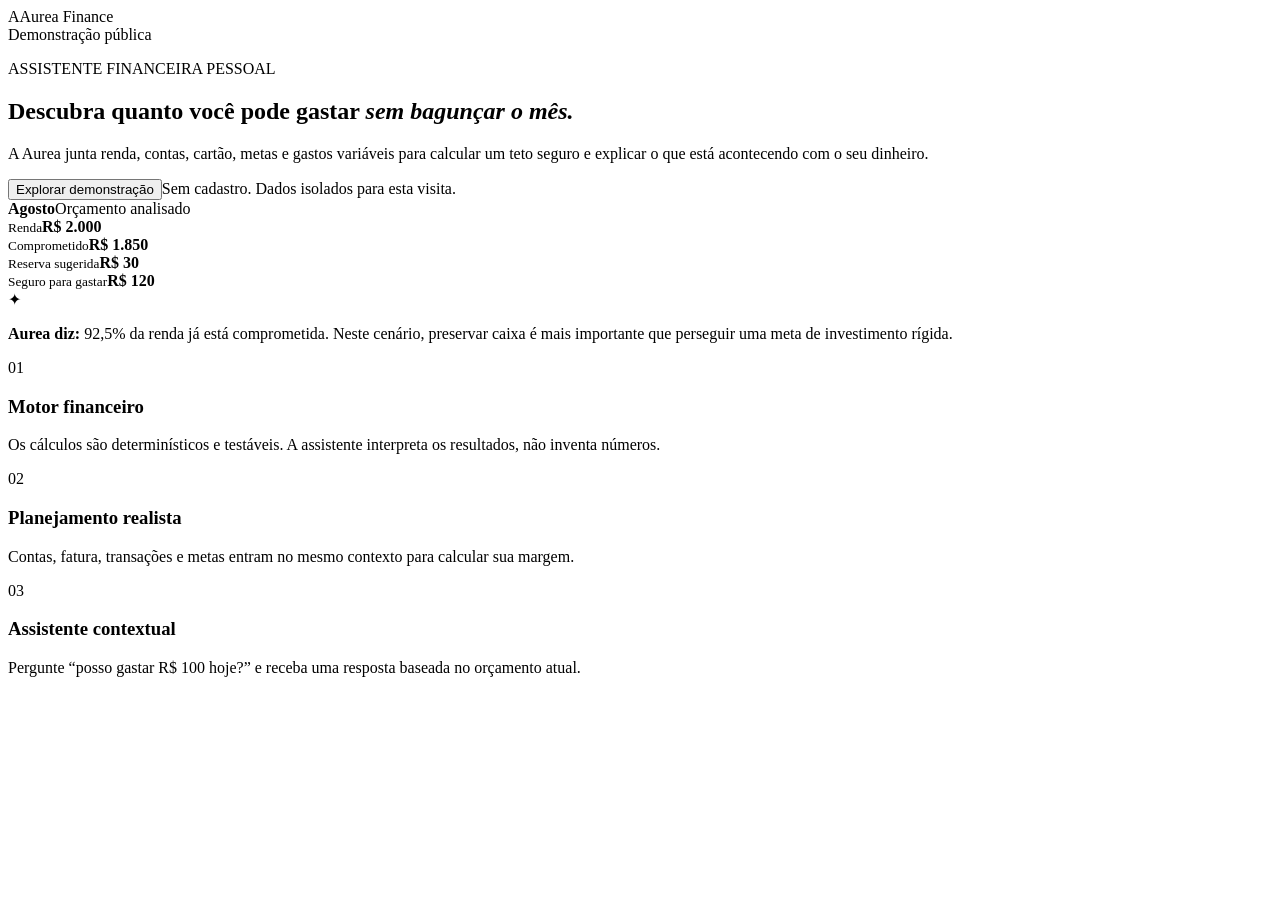
==== public/index.html @ 3ed4e8c7 "Add public landing page" ====
<!doctype html><html lang="pt-BR"><head><meta charset="utf-8"><meta name="viewport" content="width=device-width,initial-scale=1"><meta name="robots" content="noindex,nofollow"><title>Aurea Finance</title><link rel="stylesheet" href="/static/style.css"></head><body><main class="landing"><nav class="nav wrap"><div class="brand"><span>A</span>Aurea Finance</div><div class="pill">Demonstração pública</div></nav><section class="hero wrap"><div><p class="eyebrow">ASSISTENTE FINANCEIRA PESSOAL</p><h1>Descubra quanto você pode gastar <em>sem bagunçar o mês.</em></h1><p class="lead">A Aurea junta renda, contas, cartão, metas e gastos variáveis para calcular um teto seguro e explicar o que está acontecendo com o seu dinheiro.</p><div class="hero-actions"><button id="demoBtn" class="primary">Explorar demonstração</button><span id="demoStatus" class="muted">Sem cadastro. Dados isolados para esta visita.</span></div></div><div class="preview"><div class="preview-head"><b>Agosto</b><span class="status-good">Orçamento analisado</span></div><div class="preview-grid"><article><small>Renda</small><strong>R$ 2.000</strong></article><article><small>Comprometido</small><strong>R$ 1.850</strong></article><article><small>Reserva sugerida</small><strong class="green">R$ 30</strong></article><article><small>Seguro para gastar</small><strong class="blue">R$ 120</strong></article></div><div class="ai-card"><span>✦</span><p><b>Aurea diz:</b> 92,5% da renda já está comprometida. Neste cenário, preservar caixa é mais importante que perseguir uma meta de investimento rígida.</p></div></div></section><section class="features wrap"><article><span>01</span><h3>Motor financeiro</h3><p>Os cálculos são determinísticos e testáveis. A assistente interpreta os resultados, não inventa números.</p></article><article><span>02</span><h3>Planejamento realista</h3><p>Contas, fatura, transações e metas entram no mesmo contexto para calcular sua margem.</p></article><article><span>03</span><h3>Assistente contextual</h3><p>Pergunte “posso gastar R$ 100 hoje?” e receba uma resposta baseada no orçamento atual.</p></article></section></main><script>const b=document.getElementById('demoBtn'),s=document.getElementById('demoStatus');b.onclick=async()=>{b.disabled=true;b.textContent='Preparando sua demonstração…';s.textContent='Criando um ambiente separado para você.';try{const r=await fetch('/demo/start',{method:'POST',headers:{'Content-Type':'application/json'},body:'{}'});const d=await r.json();if(!r.ok)throw new Error();location.href=d.redirect||'/app'}catch(e){b.disabled=false;b.textContent='Tentar novamente';s.textContent='Não consegui abrir a demonstração agora.'}};</script></body></html>
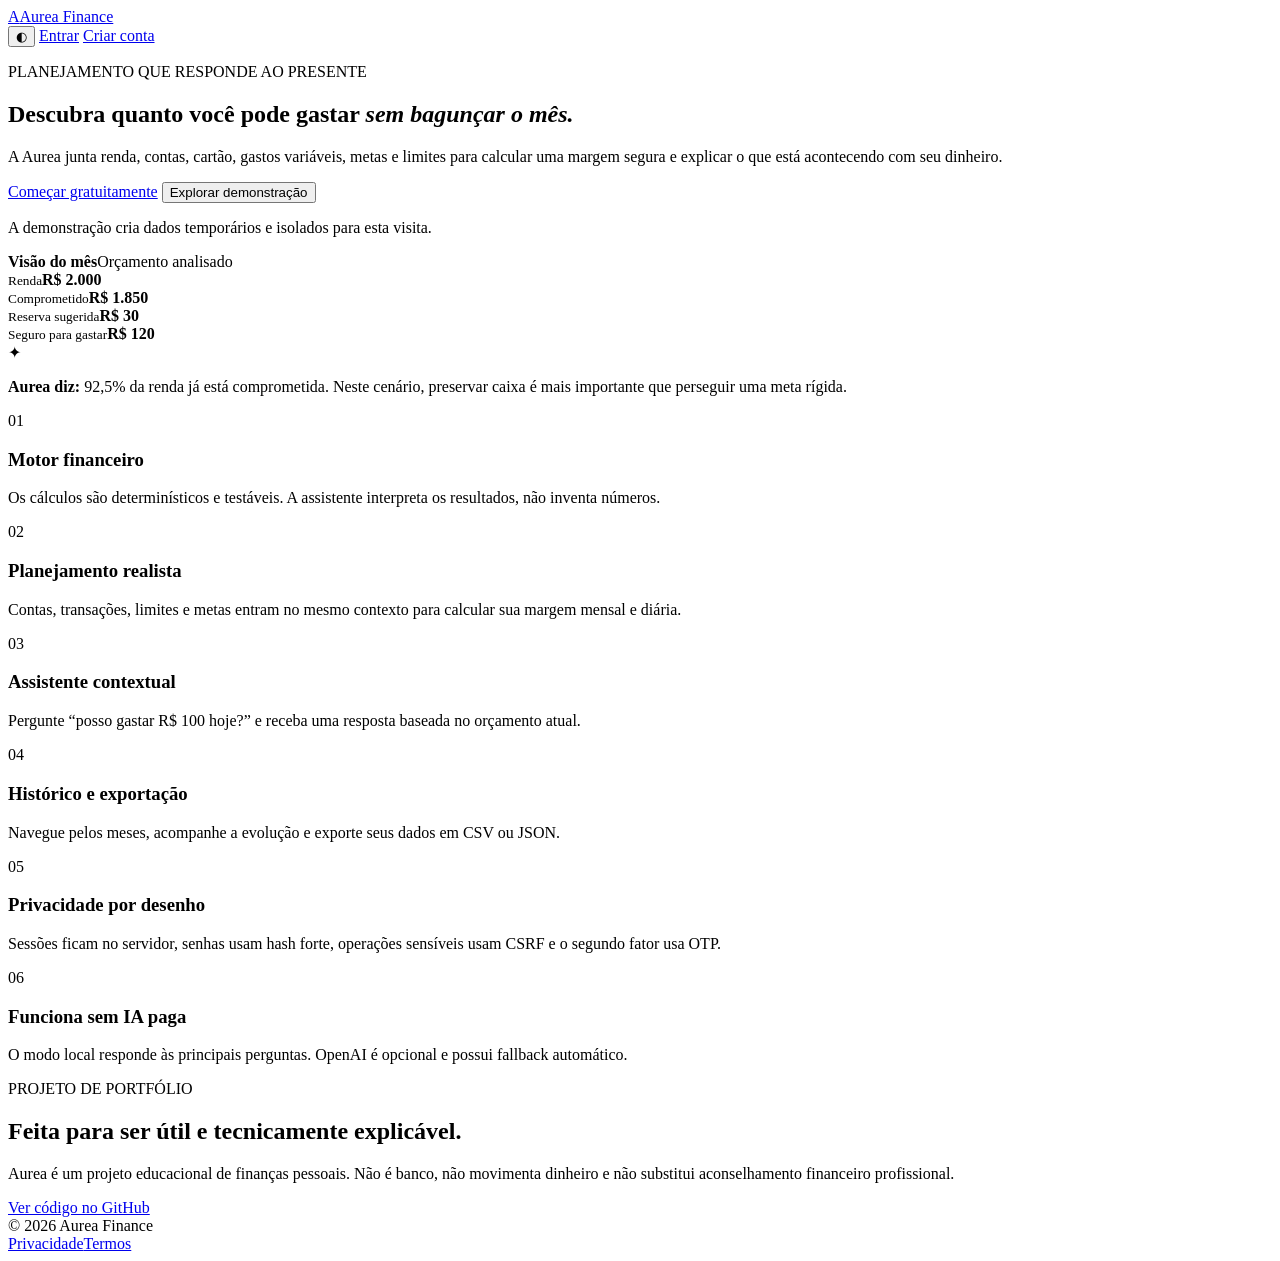
==== commit eb4df719: "feat: complete Aurea portfolio scope" ====
--- a/public/index.html
+++ b/public/index.html
@@ -1 +1,72 @@
-<!doctype html><html lang="pt-BR"><head><meta charset="utf-8"><meta name="viewport" content="width=device-width,initial-scale=1"><meta name="robots" content="noindex,nofollow"><title>Aurea Finance</title><link rel="stylesheet" href="/static/style.css"></head><body><main class="landing"><nav class="nav wrap"><div class="brand"><span>A</span>Aurea Finance</div><div class="pill">Demonstração pública</div></nav><section class="hero wrap"><div><p class="eyebrow">ASSISTENTE FINANCEIRA PESSOAL</p><h1>Descubra quanto você pode gastar <em>sem bagunçar o mês.</em></h1><p class="lead">A Aurea junta renda, contas, cartão, metas e gastos variáveis para calcular um teto seguro e explicar o que está acontecendo com o seu dinheiro.</p><div class="hero-actions"><button id="demoBtn" class="primary">Explorar demonstração</button><span id="demoStatus" class="muted">Sem cadastro. Dados isolados para esta visita.</span></div></div><div class="preview"><div class="preview-head"><b>Agosto</b><span class="status-good">Orçamento analisado</span></div><div class="preview-grid"><article><small>Renda</small><strong>R$ 2.000</strong></article><article><small>Comprometido</small><strong>R$ 1.850</strong></article><article><small>Reserva sugerida</small><strong class="green">R$ 30</strong></article><article><small>Seguro para gastar</small><strong class="blue">R$ 120</strong></article></div><div class="ai-card"><span>✦</span><p><b>Aurea diz:</b> 92,5% da renda já está comprometida. Neste cenário, preservar caixa é mais importante que perseguir uma meta de investimento rígida.</p></div></div></section><section class="features wrap"><article><span>01</span><h3>Motor financeiro</h3><p>Os cálculos são determinísticos e testáveis. A assistente interpreta os resultados, não inventa números.</p></article><article><span>02</span><h3>Planejamento realista</h3><p>Contas, fatura, transações e metas entram no mesmo contexto para calcular sua margem.</p></article><article><span>03</span><h3>Assistente contextual</h3><p>Pergunte “posso gastar R$ 100 hoje?” e receba uma resposta baseada no orçamento atual.</p></article></section></main><script>const b=document.getElementById('demoBtn'),s=document.getElementById('demoStatus');b.onclick=async()=>{b.disabled=true;b.textContent='Preparando sua demonstração…';s.textContent='Criando um ambiente separado para você.';try{const r=await fetch('/demo/start',{method:'POST',headers:{'Content-Type':'application/json'},body:'{}'});const d=await r.json();if(!r.ok)throw new Error();location.href=d.redirect||'/app'}catch(e){b.disabled=false;b.textContent='Tentar novamente';s.textContent='Não consegui abrir a demonstração agora.'}};</script></body></html>+<!doctype html>
+<html lang="pt-BR">
+<head>
+  <meta charset="utf-8">
+  <meta name="viewport" content="width=device-width,initial-scale=1">
+  <meta name="description" content="Aurea Finance transforma renda, contas e metas em um teto seguro de gasto para o mês.">
+  <meta name="theme-color" content="#0b1020">
+  <title>Aurea Finance • Planejamento financeiro pessoal</title>
+  <link rel="manifest" href="/manifest.webmanifest">
+  <link rel="icon" href="/icon.svg" type="image/svg+xml">
+  <link rel="stylesheet" href="/static/style.css">
+</head>
+<body>
+  <main class="landing">
+    <nav class="nav wrap">
+      <a class="brand" href="/"><span>A</span>Aurea Finance</a>
+      <div class="nav-actions">
+        <button class="icon-btn" id="themeBtn" type="button" aria-label="Alternar tema">◐</button>
+        <a class="secondary button-link" href="/login">Entrar</a>
+        <a class="primary button-link" href="/register">Criar conta</a>
+      </div>
+    </nav>
+
+    <section class="hero wrap">
+      <div>
+        <p class="eyebrow">PLANEJAMENTO QUE RESPONDE AO PRESENTE</p>
+        <h1>Descubra quanto você pode gastar <em>sem bagunçar o mês.</em></h1>
+        <p class="lead">A Aurea junta renda, contas, cartão, gastos variáveis, metas e limites para calcular uma margem segura e explicar o que está acontecendo com seu dinheiro.</p>
+        <div class="hero-actions">
+          <a class="primary button-link" href="/register">Começar gratuitamente</a>
+          <button id="demoBtn" class="secondary">Explorar demonstração</button>
+        </div>
+        <p id="demoStatus" class="muted">A demonstração cria dados temporários e isolados para esta visita.</p>
+      </div>
+      <div class="preview" aria-label="Exemplo de painel financeiro">
+        <div class="preview-head"><b>Visão do mês</b><span class="status-good">Orçamento analisado</span></div>
+        <div class="preview-grid">
+          <article><small>Renda</small><strong>R$ 2.000</strong></article>
+          <article><small>Comprometido</small><strong>R$ 1.850</strong></article>
+          <article><small>Reserva sugerida</small><strong class="green">R$ 30</strong></article>
+          <article><small>Seguro para gastar</small><strong class="blue">R$ 120</strong></article>
+        </div>
+        <div class="ai-card"><span>✦</span><p><b>Aurea diz:</b> 92,5% da renda já está comprometida. Neste cenário, preservar caixa é mais importante que perseguir uma meta rígida.</p></div>
+      </div>
+    </section>
+
+    <section class="features wrap">
+      <article><span>01</span><h3>Motor financeiro</h3><p>Os cálculos são determinísticos e testáveis. A assistente interpreta os resultados, não inventa números.</p></article>
+      <article><span>02</span><h3>Planejamento realista</h3><p>Contas, transações, limites e metas entram no mesmo contexto para calcular sua margem mensal e diária.</p></article>
+      <article><span>03</span><h3>Assistente contextual</h3><p>Pergunte “posso gastar R$ 100 hoje?” e receba uma resposta baseada no orçamento atual.</p></article>
+      <article><span>04</span><h3>Histórico e exportação</h3><p>Navegue pelos meses, acompanhe a evolução e exporte seus dados em CSV ou JSON.</p></article>
+      <article><span>05</span><h3>Privacidade por desenho</h3><p>Sessões ficam no servidor, senhas usam hash forte, operações sensíveis usam CSRF e o segundo fator usa OTP.</p></article>
+      <article><span>06</span><h3>Funciona sem IA paga</h3><p>O modo local responde às principais perguntas. OpenAI é opcional e possui fallback automático.</p></article>
+    </section>
+
+    <section class="callout wrap">
+      <div>
+        <p class="eyebrow">PROJETO DE PORTFÓLIO</p>
+        <h2>Feita para ser útil e tecnicamente explicável.</h2>
+        <p class="muted">Aurea é um projeto educacional de finanças pessoais. Não é banco, não movimenta dinheiro e não substitui aconselhamento financeiro profissional.</p>
+      </div>
+      <a class="secondary button-link" href="https://github.com/Juan01304/aurea-finance" rel="noreferrer">Ver código no GitHub</a>
+    </section>
+  </main>
+
+  <footer class="footer wrap">
+    <span>© 2026 Aurea Finance</span>
+    <div><a href="/privacidade">Privacidade</a><a href="/termos">Termos</a></div>
+  </footer>
+  <script src="/static/landing.js"></script>
+</body>
+</html>
